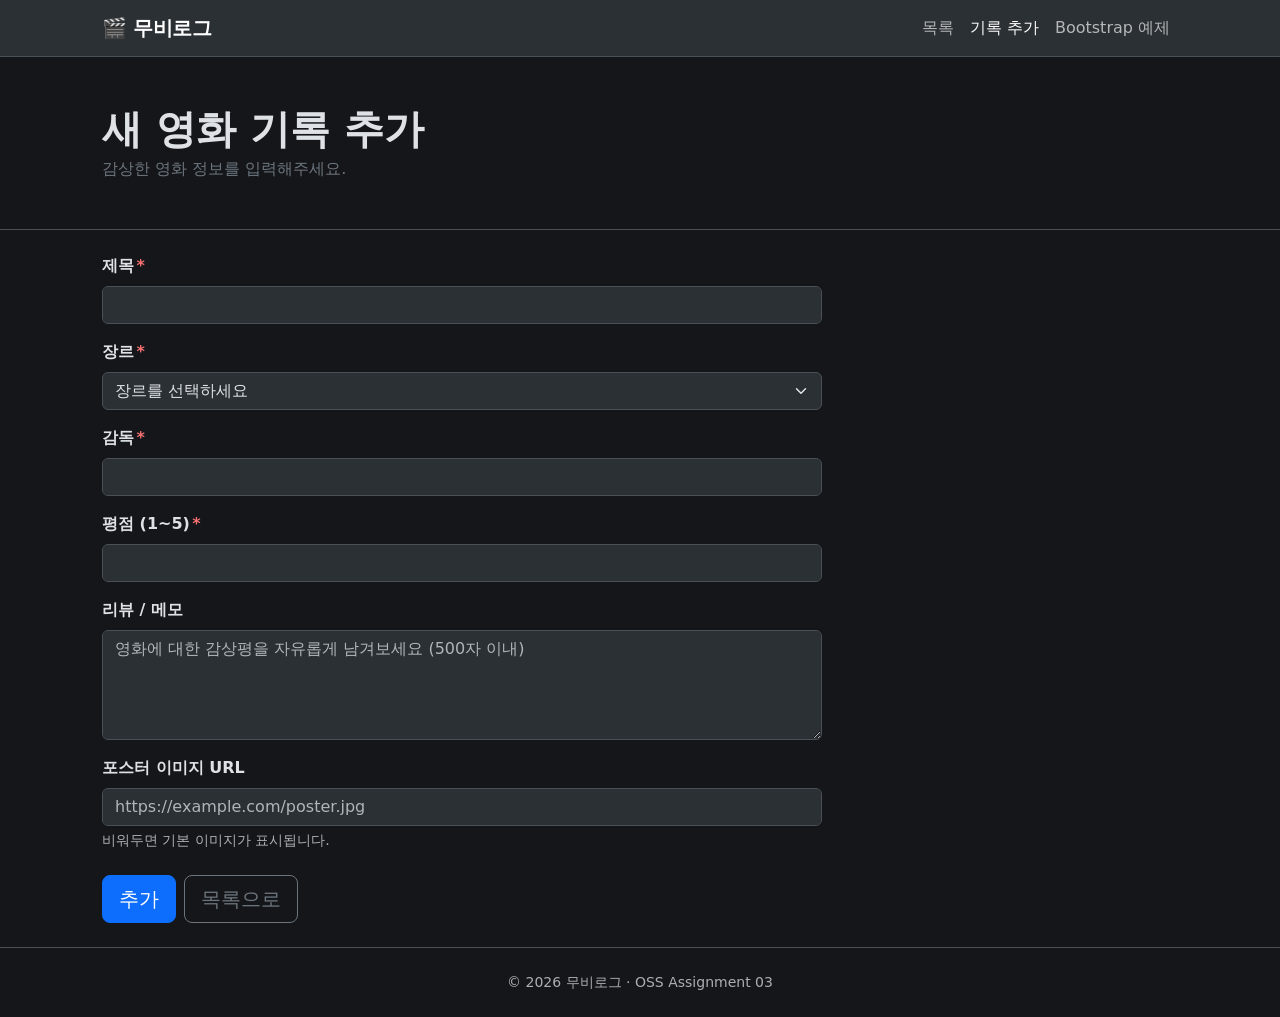
==== add.html @ 23a7c3bb "add, view page" ====
<!DOCTYPE html>
<html lang="ko" data-bs-theme="dark">
  <head>
    <meta charset="utf-8" />
    <meta name="viewport" content="width=device-width, initial-scale=1" />
    <meta name="description" content="무비로그 - 영화 기록 추가" />
    <meta name="author" content="jeondowon" />
    <title>무비로그 · 기록 추가</title>
    <link
      href="https://cdn.jsdelivr.net/npm/bootstrap@5.3.3/dist/css/bootstrap.min.css"
      rel="stylesheet"
      integrity="sha384-QWTKZyjpPEjISv5WaRU9OFeRpok6YctnYmDr5pNlyT2bRjXh0JMhjY6hW+ALEwIH"
      crossorigin="anonymous"
    />
    <link rel="stylesheet" href="my.css" />
  </head>
  <body>
    <nav class="navbar navbar-expand-md bg-body-tertiary border-bottom">
      <div class="container page-container">
        <a class="navbar-brand" href="index.html">🎬 무비로그</a>
        <button
          class="navbar-toggler"
          type="button"
          data-bs-toggle="collapse"
          data-bs-target="#navMenu"
          aria-controls="navMenu"
          aria-expanded="false"
          aria-label="메뉴 열기"
        >
          <span class="navbar-toggler-icon"></span>
        </button>
        <div class="collapse navbar-collapse" id="navMenu">
          <ul class="navbar-nav ms-auto">
            <li class="nav-item">
              <a class="nav-link" href="index.html">목록</a>
            </li>
            <li class="nav-item">
              <a class="nav-link active" aria-current="page" href="add.html">기록 추가</a>
            </li>
            <li class="nav-item">
              <a class="nav-link" href="example.html">Bootstrap 예제</a>
            </li>
          </ul>
        </div>
      </div>
    </nav>

    <header class="page-header py-4 py-md-5">
      <div class="container page-container">
        <h1 class="page-title fw-bold mb-1">새 영화 기록 추가</h1>
        <p class="text-secondary mb-0">감상한 영화 정보를 입력해주세요.</p>
      </div>
    </header>

    <main class="container page-container py-4">
      <!--
        Validation (JavaScript, validateAddForm() 함수에서 검사):
        1. 필수값 입력 여부  - title, director, genre, rating
        2. 문자열 길이       - title (2자 이상 80자 이하)
        3. 숫자 범위         - rating (1~5)
        4. Select 선택 여부  - genre
        검증을 모두 통과해야 alert('게시물이 추가됩니다.')가 뜨고 index.html로 이동합니다.
      -->
      <form class="form-card" action="index.html" method="get" onsubmit="return validateAddForm();">
        <div class="mb-3">
          <label for="title" class="form-label">제목<span class="required-mark">*</span></label>
          <input
            type="text"
            class="form-control"
            id="title"
            name="title"
            minlength="2"
            maxlength="80"
            required
          />
        </div>

        <div class="mb-3">
          <label for="genre" class="form-label">장르<span class="required-mark">*</span></label>
          <select class="form-select" id="genre" name="genre" required>
            <option value="" selected disabled>장르를 선택하세요</option>
            <option value="액션">액션</option>
            <option value="드라마">드라마</option>
            <option value="코미디">코미디</option>
            <option value="SF">SF</option>
            <option value="공포">공포</option>
            <option value="로맨스">로맨스</option>
            <option value="애니메이션">애니메이션</option>
            <option value="다큐멘터리">다큐멘터리</option>
            <option value="스릴러">스릴러</option>
            <option value="판타지">판타지</option>
          </select>
        </div>

        <div class="mb-3">
          <label for="director" class="form-label">감독<span class="required-mark">*</span></label>
          <input type="text" class="form-control" id="director" name="director" required />
        </div>

        <div class="mb-3">
          <label for="rating" class="form-label">평점 (1~5)<span class="required-mark">*</span></label>
          <input
            type="number"
            class="form-control"
            id="rating"
            name="rating"
            min="1"
            max="5"
            step="1"
            required
          />
        </div>

        <div class="mb-3">
          <label for="review" class="form-label">리뷰 / 메모</label>
          <textarea
            class="form-control"
            id="review"
            name="review"
            rows="4"
            maxlength="500"
            placeholder="영화에 대한 감상평을 자유롭게 남겨보세요 (500자 이내)"
          ></textarea>
        </div>

        <div class="mb-4">
          <label for="poster" class="form-label">포스터 이미지 URL</label>
          <input
            type="url"
            class="form-control"
            id="poster"
            name="poster"
            placeholder="https://example.com/poster.jpg"
          />
          <div class="form-text">비워두면 기본 이미지가 표시됩니다.</div>
        </div>

        <div class="d-flex gap-2">
          <button type="submit" class="btn btn-primary btn-lg">추가</button>
          <a href="index.html" class="btn btn-outline-secondary btn-lg">목록으로</a>
        </div>
      </form>
    </main>

    <footer class="site-footer text-center">
      <div class="container page-container">
        &copy; 2026 무비로그 · OSS Assignment 03
      </div>
    </footer>

    <script
      src="https://cdn.jsdelivr.net/npm/bootstrap@5.3.3/dist/js/bootstrap.bundle.min.js"
      integrity="sha384-YvpcrYf0tY3lHB60NNkmXc5s9fDVZLESaAA55NDzOxhy9GkcIdslK1eN7N6jIeHz"
      crossorigin="anonymous"
    ></script>
    <script>
      function validateAddForm() {
        const title = document.getElementById("title").value.trim();
        const genre = document.getElementById("genre").value;
        const director = document.getElementById("director").value.trim();
        const rating = document.getElementById("rating").value;

        if (!title || !genre || !director || !rating) {
          alert("필수 항목(제목, 장르, 감독, 평점)을 모두 입력해주세요.");
          return false;
        }
        if (title.length < 2 || title.length > 80) {
          alert("제목은 2자 이상 80자 이하로 입력해주세요.");
          return false;
        }
        if (Number(rating) < 1 || Number(rating) > 5) {
          alert("평점은 1점에서 5점 사이로 입력해주세요.");
          return false;
        }

        alert("게시물이 추가됩니다.");
        return true;
      }
    </script>
  </body>
</html>
---- my.css ----
/* ===== 공통 레이아웃 ===== */
body {
  min-height: 100vh;
  display: flex;
  flex-direction: column;
  background-color: #14161a;
}

main {
  flex: 1 0 auto;
}

.page-container {
  max-width: 1100px;
}

/* ===== Navigation ===== */
.navbar-brand {
  font-weight: 700;
  letter-spacing: -0.02em;
}

.navbar .nav-link {
  font-weight: 500;
}

/* ===== Header / Footer ===== */
.page-header {
  border-bottom: 1px solid var(--bs-border-color);
}

.site-footer {
  border-top: 1px solid var(--bs-border-color);
  padding: 1.5rem 0;
  font-size: 0.875rem;
  color: var(--bs-secondary-color);
}

/* ===== Card (영화 포스터 카드) ===== */
.movie-card {
  height: 100%;
  transition: transform 0.15s ease, box-shadow 0.15s ease;
  text-decoration: none;
  color: inherit;
}

.movie-card:hover {
  transform: translateY(-4px);
  box-shadow: 0 0.5rem 1rem rgba(0, 0, 0, 0.35);
  color: inherit;
}

.movie-card .poster-wrap {
  aspect-ratio: 2 / 3;
  overflow: hidden;
  background-color: var(--bs-tertiary-bg);
}

.movie-card .poster-wrap img {
  width: 100%;
  height: 100%;
  object-fit: cover;
}

.rating-stars {
  color: #f5b301;
  letter-spacing: 0.05em;
}

/* ===== Table / List ===== */
.movie-table th {
  white-space: nowrap;
}

.movie-table td.title-cell {
  font-weight: 600;
}

.movie-mobile-list .list-group-item {
  display: flex;
  gap: 0.75rem;
  align-items: center;
  text-decoration: none;
}

.movie-mobile-list .thumb {
  width: 48px;
  height: 72px;
  object-fit: cover;
  border-radius: 0.25rem;
  flex-shrink: 0;
}

/* ===== Form / Input / Select / Button ===== */
.form-label {
  font-weight: 600;
}

.required-mark {
  color: #f87171;
  margin-left: 0.15rem;
}

.form-control,
.form-select {
  background-color: var(--bs-tertiary-bg);
}

.btn {
  font-weight: 500;
}

.form-card {
  max-width: 720px;
}

/* ===== View Page 상세 정보 ===== */
.detail-poster {
  width: 100%;
  max-width: 280px;
  aspect-ratio: 2 / 3;
  object-fit: cover;
  border-radius: 0.5rem;
}

.detail-field dt {
  color: var(--bs-secondary-color);
  font-size: 0.85rem;
  text-transform: uppercase;
  letter-spacing: 0.04em;
}

.detail-field dd {
  font-size: 1.05rem;
  margin-bottom: 1rem;
}

/* ===== Responsive Web Design ===== */
@media (max-width: 575.98px) {
  .page-container {
    padding-left: 1rem;
    padding-right: 1rem;
  }

  h1.page-title {
    font-size: 1.5rem;
  }

  .form-card {
    max-width: 100%;
  }
}

@media (min-width: 576px) and (max-width: 991.98px) {
  .detail-poster {
    max-width: 220px;
  }
}
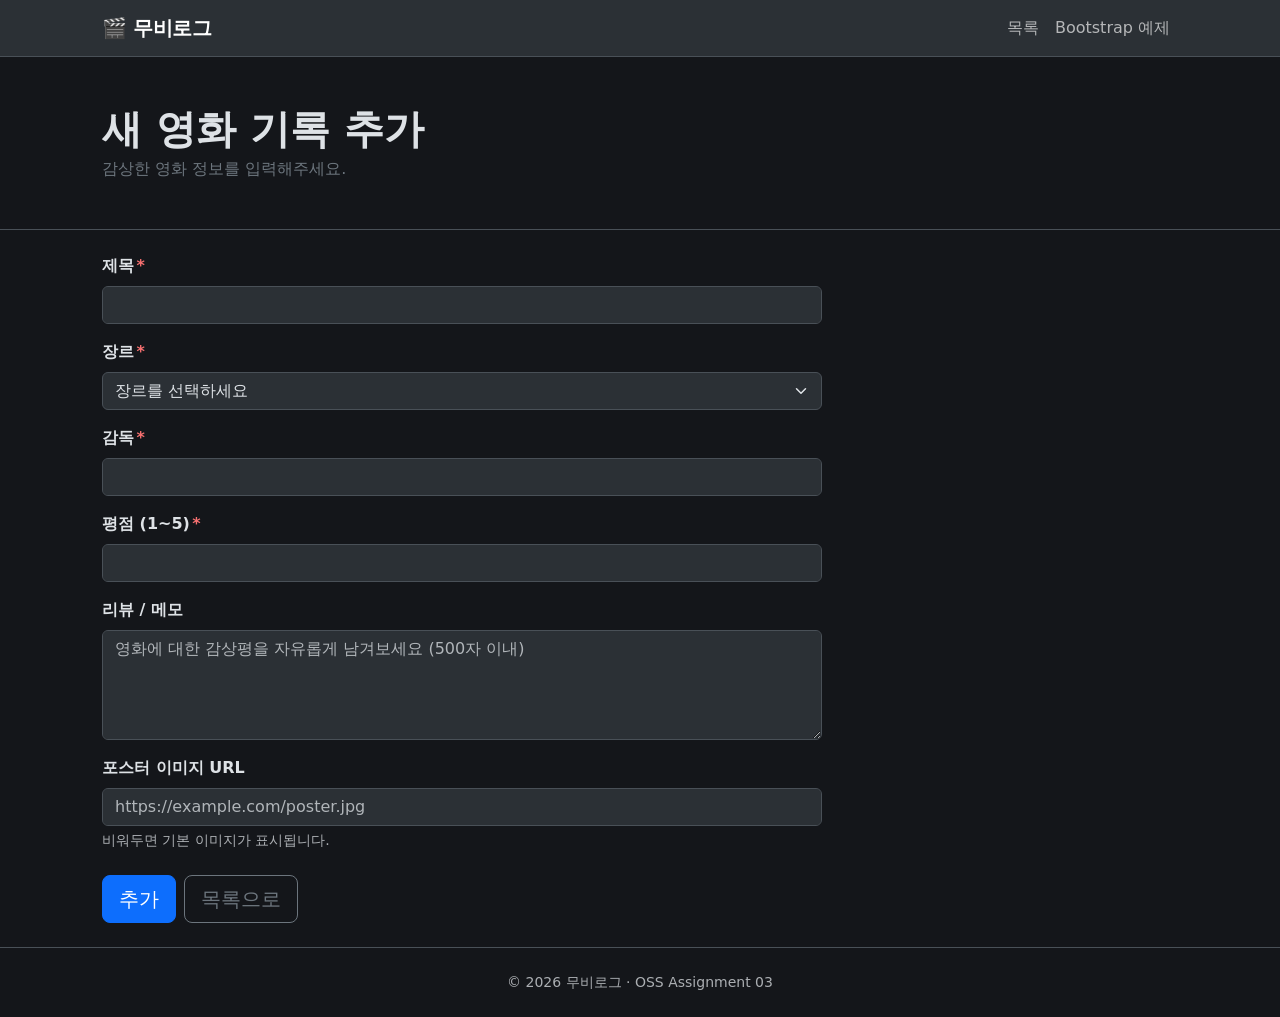
==== commit 8593d354: "update" ====
--- a/add.html
+++ b/add.html
@@ -35,9 +35,6 @@
               <a class="nav-link" href="index.html">목록</a>
             </li>
             <li class="nav-item">
-              <a class="nav-link active" aria-current="page" href="add.html">기록 추가</a>
-            </li>
-            <li class="nav-item">
               <a class="nav-link" href="example.html">Bootstrap 예제</a>
             </li>
           </ul>
@@ -53,14 +50,6 @@
     </header>
 
     <main class="container page-container py-4">
-      <!--
-        Validation (JavaScript, validateAddForm() 함수에서 검사):
-        1. 필수값 입력 여부  - title, director, genre, rating
-        2. 문자열 길이       - title (2자 이상 80자 이하)
-        3. 숫자 범위         - rating (1~5)
-        4. Select 선택 여부  - genre
-        검증을 모두 통과해야 alert('게시물이 추가됩니다.')가 뜨고 index.html로 이동합니다.
-      -->
       <form class="form-card" action="index.html" method="get" onsubmit="return validateAddForm();">
         <div class="mb-3">
           <label for="title" class="form-label">제목<span class="required-mark">*</span></label>
@@ -69,7 +58,7 @@
             class="form-control"
             id="title"
             name="title"
-            minlength="2"
+            minlength="1"
             maxlength="80"
             required
           />
@@ -126,7 +115,7 @@
         <div class="mb-4">
           <label for="poster" class="form-label">포스터 이미지 URL</label>
           <input
-            type="url"
+            type="text"
             class="form-control"
             id="poster"
             name="poster"
@@ -164,8 +153,8 @@
           alert("필수 항목(제목, 장르, 감독, 평점)을 모두 입력해주세요.");
           return false;
         }
-        if (title.length < 2 || title.length > 80) {
-          alert("제목은 2자 이상 80자 이하로 입력해주세요.");
+        if (title.length > 80) {
+          alert("제목은 공백 제외 1자 이상 80자 이하로 입력해주세요.");
           return false;
         }
         if (Number(rating) < 1 || Number(rating) > 5) {
--- a/my.css
+++ b/my.css
@@ -13,8 +13,8 @@
 .page-container {
   max-width: 1100px;
 }
+/* ===== Navigation ===== */
 
-/* ===== Navigation ===== */
 .navbar-brand {
   font-weight: 700;
   letter-spacing: -0.02em;
@@ -39,7 +39,9 @@
 /* ===== Card (영화 포스터 카드) ===== */
 .movie-card {
   height: 100%;
-  transition: transform 0.15s ease, box-shadow 0.15s ease;
+  transition:
+    transform 0.15s ease,
+    box-shadow 0.15s ease;
   text-decoration: none;
   color: inherit;
 }
